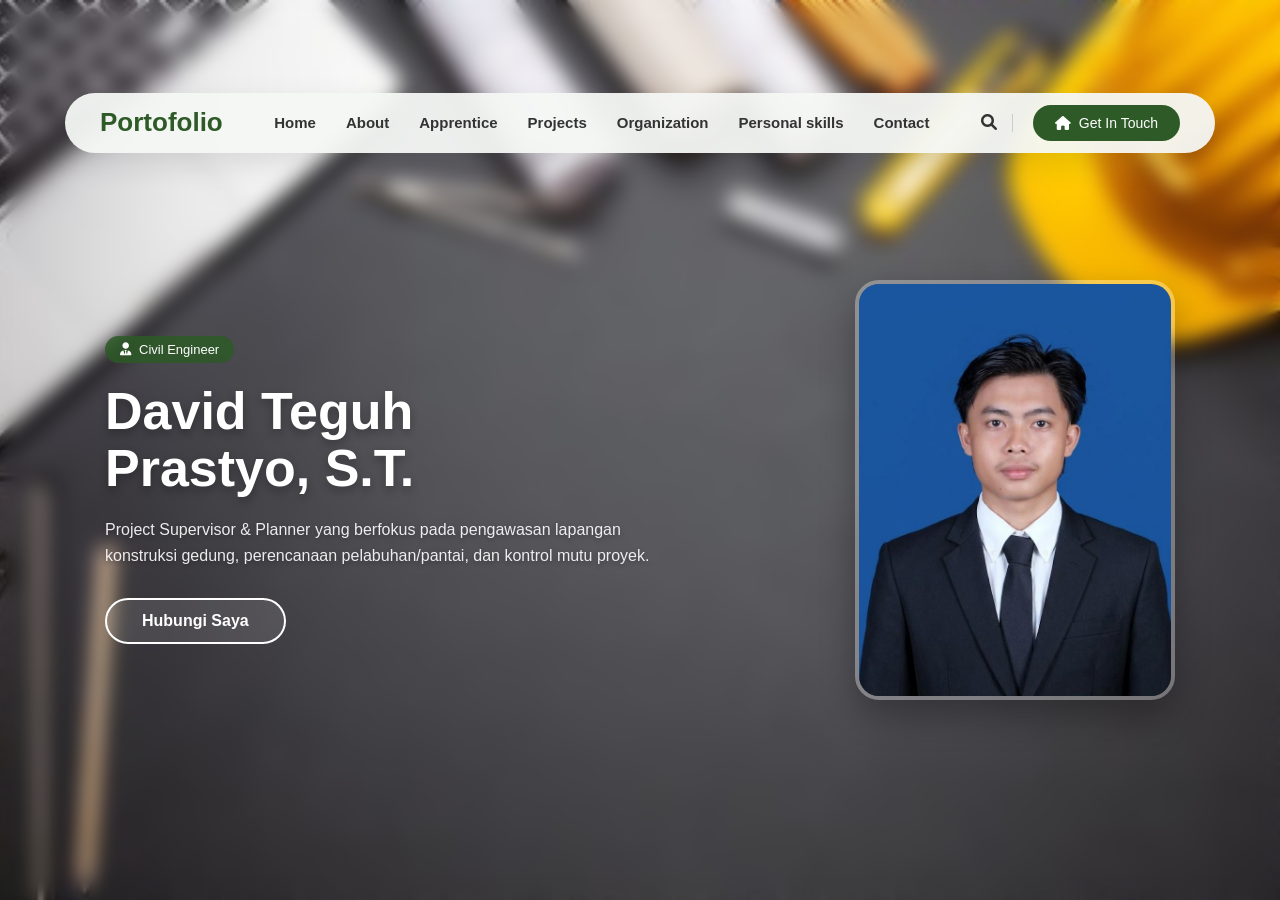
==== index.html @ 50a6c983 "Add files via upload" ====
<!DOCTYPE html>
<html lang="id">
<head>
    <meta charset="UTF-8">
    <meta name="viewport" content="width=device-width, initial-scale=1.0">
    <title>Portofolio David Teguh Prastyo</title>
    <!-- Link ke Font & FontAwesome untuk Icon -->
    <link rel="stylesheet" href="https://cdnjs.cloudflare.com/ajax/libs/font-awesome/6.0.0/css/all.min.css">
    <link rel="stylesheet" href="style.css">
</head>
<body>

    <!-- CONTAINER UTAMA DENGAN BACKGROUND IMAGE -->
    <div class="hero-container">
        
        <!-- 1. NAVBAR MELAYANG (Bagian Atas) -->
        <nav class="floating-navbar">
            <div class="logo">Portofolio</div>
            
            <ul class="nav-links">
                <li><a href="tittle.html">Home</a></li>
                <li><a href="tittle2.html">About</a></li>
                <li><a href="tittle3.html">Apprentice</a></li>
                <li><a href="tittle4.html">Projects</a></li>
                <li><a href="tittle5.html">Organization</a></li>
                <li><a href="tittle6.html">Personal skills</a></li>
                <li><a href="tittle7.html">Contact</a></li>
                
                
            </ul>

            <div class="nav-actions">
                <button class="search-btn"><i class="fas fa-search"></i></button>
                <button class="cta-nav-btn"><i class="fas fa-home"></i> Get In Touch</button>
            </div>
        </nav>

        <!-- 2. KONTEN UTAMA (Teks di Kiri, Foto Profil di Kanan) -->
        <div class="hero-content">
            
            <!-- SISI KIRI: TEKS & TOMBOL -->
            <div class="hero-text-side">
                <div class="badge-tag">
                    <i class="fas fa-user-tie"></i> Civil Engineer
                </div>
                <h1>David Teguh<br>Prastyo, S.T.</h1>
                <p>Project Supervisor & Planner yang berfokus pada pengawasan lapangan konstruksi gedung, perencanaan pelabuhan/pantai, dan kontrol mutu proyek.</p>
                
                <a href="tittle7.html" class="hero-btn">Hubungi Saya</a>
            </div>

            <!-- SISI KANAN: FOTO PROFIL UTAMA -->
            <div class="hero-image-side">
                <div class="profile-frame">
                    <!-- Ganti 'utama.jpeg' dengan nama file foto profil aslimu -->
                    <img src="utama.jpeg" alt="Foto Profil David">
                </div>
            </div>

        </div>

    </div>

</body>
</html>
---- style.css ----
/* Reset Dasar */
* {
    margin: 0;
    padding: 0;
    box-sizing: border-box;
    font-family: 'Segoe UI', Tahoma, Geneva, Verdana, sans-serif;
}

body {
    background-image: url('arsitek.jpg'); /* Warna dasar hijau sage luar sesuai gambar */
    padding: 30px; /* Jarak bingkai luar halaman */
    min-height: 100vh;
    display: flex;
    align-items: center;
    justify-content: center;
    background-repeat: no-repeat;
    background-position: center;
    background-size: cover;
    backdrop-filter: blur(10px);
}

/* CONTAINER UTAMA DENGAN BACKGROUND */
.hero-container {
    width: 100%;
    max-width: 1200px;
    height: 85vh;
    min-height: 600px;
    position: relative;
    border-radius: 30px; /* Sudut melengkung besar seperti di gambar 1000258734.jpg */
    overflow: hidden;
    
    /* BACKGROUND IMAGE UTAMA */
    /* Ganti 'bg-pemandangan.jpg' dengan file gambar latar belakang alam/konstruksimu */
    background: transparent;
    
    display: flex;
    flex-direction: column;
    padding: 25px;
}

/* NAVBAR MELAYANG */
.floating-navbar {
    background-color: rgba(245, 247, 245, 0.95); /* Warna broken white melayang */
    width: 100%;
    padding: 12px 35px;
    border-radius: 50px; /* Sangat bulat melengkung ujungnya */
    display: flex;
    justify-content: space-between;
    align-items: center;
    box-shadow: 0 10px 30px rgba(0,0,0,0.1);
    z-index: 10;
}

.logo {
    font-size: 26px;
    font-weight: 700;
    color: #2d5a27; /* Hijau tua */
}

.nav-links {
    display: flex;
    list-style: none;
    gap: 30px;
}

.nav-links a {
    text-decoration: none;
    color: #333;
    font-weight: 600;
    font-size: 15px;
    transition: 0.3s;
}

.nav-links a.active, .nav-links a:hover {
    color: #2d5a27;
}

.nav-actions {
    display: flex;
    align-items: center;
    gap: 20px;
}

.search-btn {
    background: none;
    border: none;
    font-size: 16px;
    cursor: pointer;
    color: #333;
    padding-right: 15px;
    border-right: 1px solid #ccc; /* Garis pembatas tipis di navbar */
}

.cta-nav-btn {
    background-color: #2d5a27;
    color: white;
    border: none;
    padding: 10px 22px;
    border-radius: 25px;
    font-weight: 500;
    cursor: pointer;
    display: flex;
    align-items: center;
    gap: 8px;
    font-size: 14px;
}

/* HERO CONTENT (Bagi Dua: Kiri & Kanan) */
.hero-content {
    flex: 1;
    display: flex;
    align-items: center;
    justify-content: space-between;
    padding: 0 40px;
    margin-top: 20px;
}

/* SISI KIRI: TEXT */
.hero-text-side {
    max-width: 550px;
    color: white;
}

.badge-tag {
    background-color: rgba(45, 90, 39, 0.85);
    display: inline-flex;
    align-items: center;
    gap: 8px;
    padding: 6px 15px;
    border-radius: 20px;
    font-size: 13px;
    font-weight: 500;
    margin-bottom: 20px;
}

.hero-text-side h1 {
    font-size: 52px;
    line-height: 1.1;
    font-weight: 700;
    margin-bottom: 20px;
    text-shadow: 0 4px 10px rgba(0,0,0,0.3);
}

.hero-text-side p {
    font-size: 16px;
    line-height: 1.6;
    margin-bottom: 30px;
    color: rgba(255, 255, 255, 0.9);
    text-shadow: 0 2px 5px rgba(0,0,0,0.3);
}

/* TOMBOL UTAMA KIRI */
.hero-btn {
    display: inline-block;
    text-decoration: none;
    color: white;
    border: 2px solid white;
    background-color: rgba(255, 255, 255, 0.1);
    padding: 12px 35px;
    border-radius: 30px;
    font-weight: 600;
    backdrop-filter: blur(5px);
    transition: 0.3s ease;
}

.hero-btn:hover {
    background-color: white;
    color: #2d5a27;
}

/* SISI KANAN: TEMPAT FOTO PROFIL UTAMA */
.hero-image-side {
    flex: 1;
    display: flex;
    justify-content: flex-end; /* Memojokkan ke kanan */
    align-items: center;
}

.profile-frame {
    width: 320px; /* Mengunci lebar frame foto agar proporsional */
    height: 420px; /* Tinggi frame vertikal */
    border-radius: 24px; /* Sudut halus melengkung */
    overflow: hidden;
    border: 4px solid rgba(255, 255, 255, 0.3);
    box-shadow: 0 15px 35px rgba(0,0,0,0.3);
}

.profile-frame img {
    width: 100%;
    height: 100%;
    object-fit: cover; /* Foto otomatis penuh tanpa gepeng */
}

/* RESPONSIVE: Agar Bagus Saat Dibuka di HP */
@media (max-width: 900px) {
    body { padding: 10px; }
    .hero-container { height: auto; padding: 15px; }
    .nav-links, .search-btn { display: none; } /* Sembunyikan menu di HP */
    .hero-content { flex-direction: column-reverse; padding: 20px 10px; text-align: center; gap: 40px; }
    .hero-image-side { justify-content: center; }
    .profile-frame { width: 260px; height: 320px; }
    .hero-text-side h1 { font-size: 36px; }
}
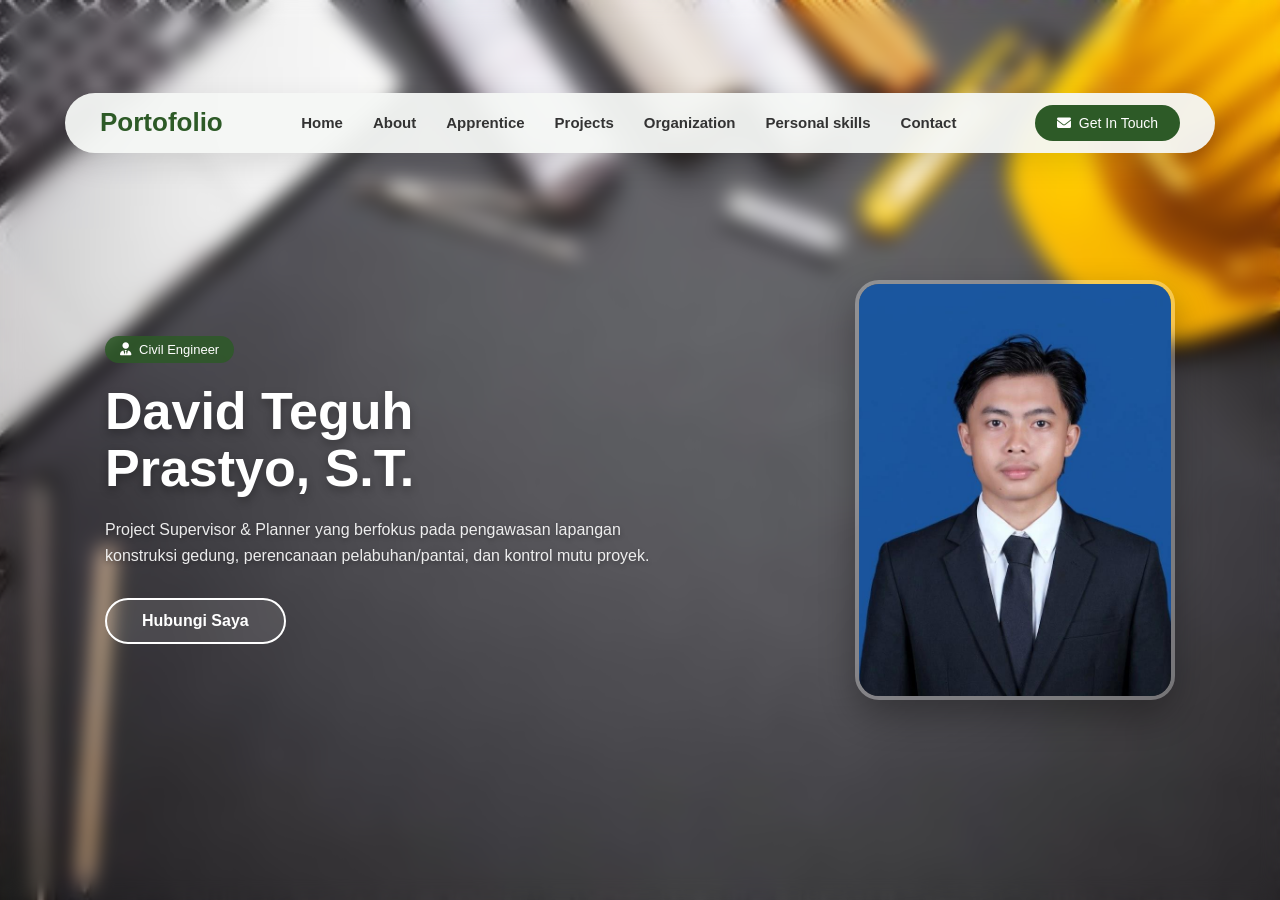
==== commit dec085af: "Add files via upload" ====
--- a/index.html
+++ b/index.html
@@ -18,7 +18,7 @@
             <div class="logo">Portofolio</div>
             
             <ul class="nav-links">
-                <li><a href="tittle.html">Home</a></li>
+                <li><a href="index.html">Home</a></li>
                 <li><a href="tittle2.html">About</a></li>
                 <li><a href="tittle3.html">Apprentice</a></li>
                 <li><a href="tittle4.html">Projects</a></li>
@@ -30,8 +30,8 @@
             </ul>
 
             <div class="nav-actions">
-                <button class="search-btn"><i class="fas fa-search"></i></button>
-                <button class="cta-nav-btn"><i class="fas fa-home"></i> Get In Touch</button>
+               <a href="tittle7.html" class="cta-nav-btn">
+                <i class="fas fa-envelope"></i> Get In Touch</a>
             </div>
         </nav>
 
--- a/style.css
+++ b/style.css
@@ -72,23 +72,13 @@
 }
 
 .nav-links a.active, .nav-links a:hover {
-    color: #2d5a27;
+    color: #333;
 }
 
 .nav-actions {
     display: flex;
     align-items: center;
     gap: 20px;
-}
-
-.search-btn {
-    background: none;
-    border: none;
-    font-size: 16px;
-    cursor: pointer;
-    color: #333;
-    padding-right: 15px;
-    border-right: 1px solid #ccc; /* Garis pembatas tipis di navbar */
 }
 
 .cta-nav-btn {
@@ -103,8 +93,24 @@
     align-items: center;
     gap: 8px;
     font-size: 14px;
-}
-
+    text-decoration: none;
+    transition: all 0.3s ease;
+    animation: fadeIn 0.8s ease;
+}
+@keyframes fadeIn {
+    from { opacity: 0; transform: translateX(20px);}
+    to { opacity: 1; transform: translateX(0);}
+}
+.cta-nav-btn:hover {
+    background-color: #387031;
+    transform: translateY(-2px);
+    box-shadow: 0 5px rgba(45, 90, 39 0.3);
+}
+.cta-nav-btn:active {
+    transform: translateY(2px);
+    box-shadow: none;
+    filter: brightness(0.9);
+}
 /* HERO CONTENT (Bagi Dua: Kiri & Kanan) */
 .hero-content {
     flex: 1;
@@ -161,11 +167,22 @@
     font-weight: 600;
     backdrop-filter: blur(5px);
     transition: 0.3s ease;
+    transition: all 0.3s ease;
+    animation: fadeIn 0.8s ease;
+}
+@keyframes fadeIn {
+    from { opacity: 0; transform: translateX(20px);}
+    to { opacity: 1; transform: translateX(0);}
 }
 
 .hero-btn:hover {
     background-color: white;
     color: #2d5a27;
+}
+.hero-btn:active {
+    transform: translateY(2px);
+    box-shadow: none;
+    filter: brightness(0.9);
 }
 
 /* SISI KANAN: TEMPAT FOTO PROFIL UTAMA */
